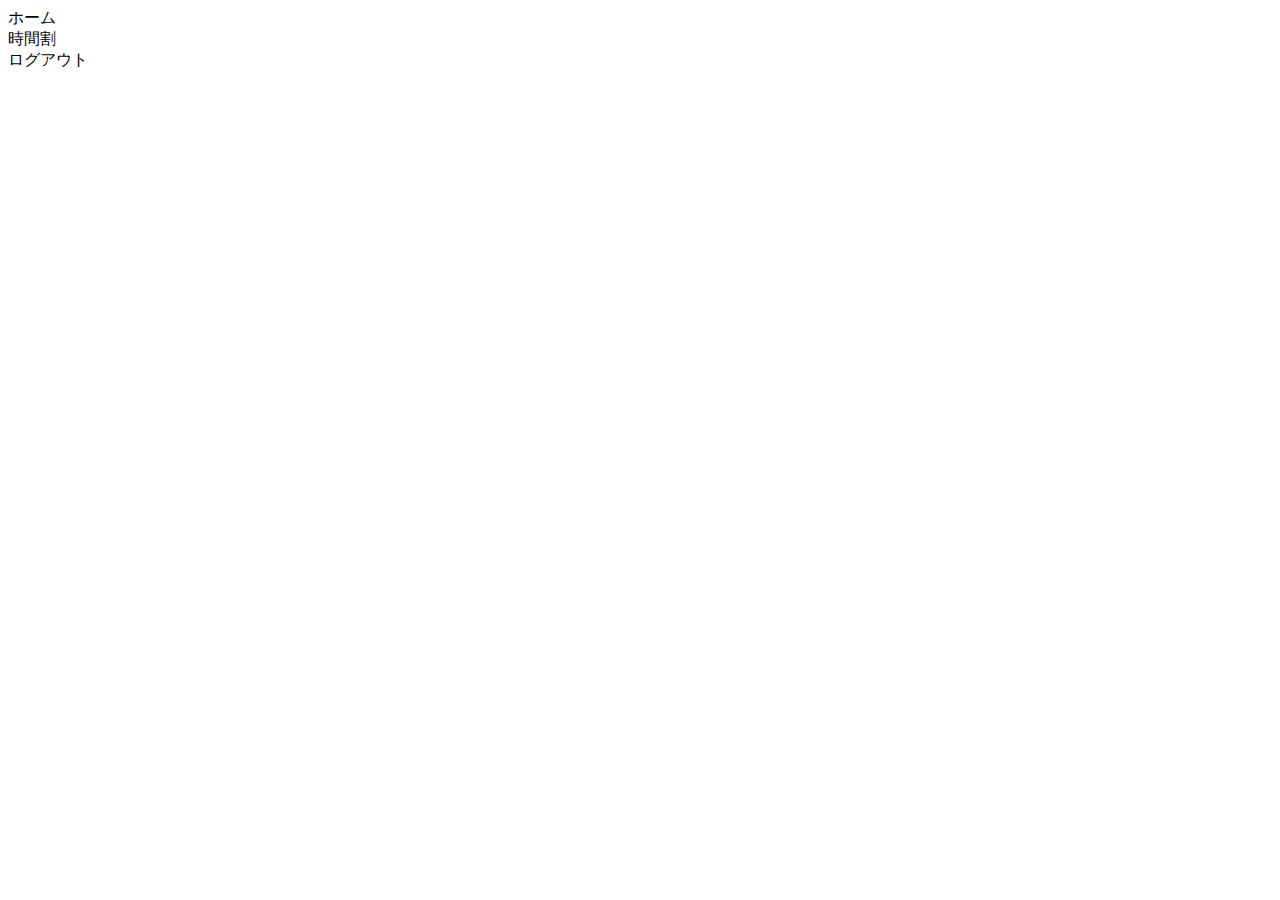
==== home.html @ b713095b "Create home.html" ====
<!DOCTYPE html>
<html lang="ja">
<head>
  <meta charset="UTF-8" />
  <meta name="viewport" content="width=device-width, initial-scale=1.0"/>
  <title>ホーム</title>
  <link rel="stylesheet" href="style.css" />
</head>
<body>
  <div class="sidebar">
    <div class="nav-button" id="nav-home">ホーム</div>
    <div class="nav-button" id="nav-schedule">時間割</div>
    <div class="nav-button logout" id="logoutBtn">ログアウト</div>
  </div>
  <div class="main-content">
    <h2 id="welcome"></h2>
    <div id="user-info"></div>
    <div id="schedule-table"></div>
  </div>
  <script src="auth.js"></script>
  <script src="logout.js"></script>
</body>
</html>
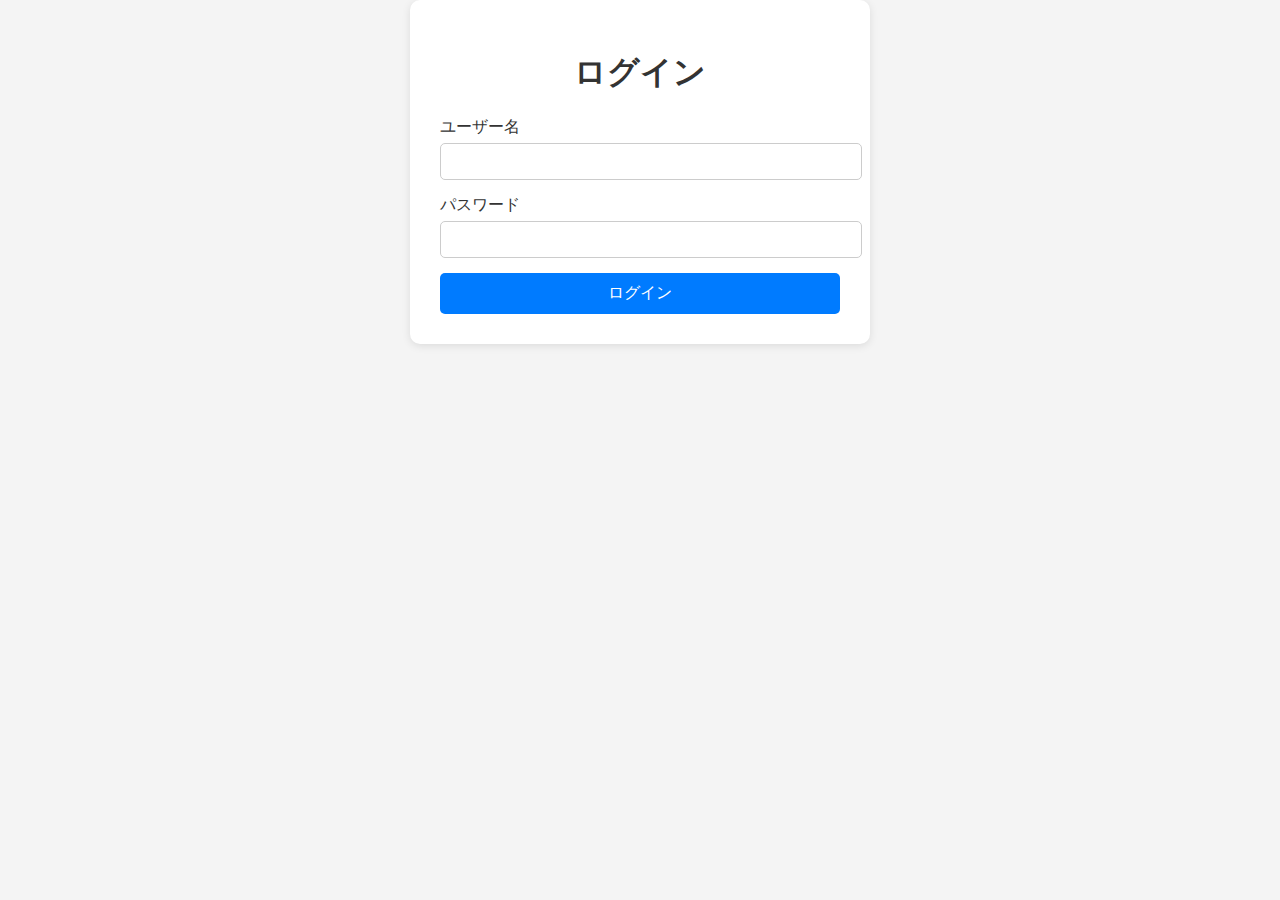
==== commit ab40766b: "Update home.html" ====
--- a/home.html
+++ b/home.html
@@ -1,23 +1,44 @@
 <!DOCTYPE html>
 <html lang="ja">
 <head>
-  <meta charset="UTF-8" />
-  <meta name="viewport" content="width=device-width, initial-scale=1.0"/>
+  <meta charset="UTF-8">
   <title>ホーム</title>
-  <link rel="stylesheet" href="style.css" />
+  <link rel="stylesheet" href="style.css">
 </head>
 <body>
   <div class="sidebar">
-    <div class="nav-button" id="nav-home">ホーム</div>
-    <div class="nav-button" id="nav-schedule">時間割</div>
-    <div class="nav-button logout" id="logoutBtn">ログアウト</div>
+    <div class="menu">
+      <div class="menu-item active" data-section="home" onclick="showSection('home')">ホーム</div>
+      <div class="menu-item" data-section="schedule" onclick="showSection('schedule')">時間割</div>
+      <div class="menu-item" data-section="account" onclick="showSection('account')">アカウント</div>
+    </div>
+    <div class="logout-wrapper">
+      <button id="logout">ログアウト</button>
+    </div>
   </div>
-  <div class="main-content">
-    <h2 id="welcome"></h2>
-    <div id="user-info"></div>
-    <div id="schedule-table"></div>
+
+  <div class="content">
+    <!-- ホーム画面 -->
+    <div id="home-section" class="section">
+      <h2>ようこそ！</h2>
+      <p id="user-info">ユーザー情報を読み込み中...</p>
+    </div>
+
+    <!-- 時間割画面 -->
+    <div id="schedule-section" class="section" style="display:none;">
+      <h2>時間割</h2>
+      <div id="schedule-table">読み込み中...</div>
+    </div>
+
+    <!-- アカウント画面 -->
+    <div id="account-section" class="section" style="display:none;">
+      <h2>アカウント</h2>
+      <p>Google連携機能は現在準備中です。</p>
+    </div>
   </div>
+
   <script src="auth.js"></script>
-  <script src="logout.js"></script>
+  <script src="schedule.js"></script>
+  <script src="home.js"></script>
 </body>
 </html>
--- a/style.css
+++ b/style.css
@@ -0,0 +1,115 @@
+body {
+  margin: 0;
+  font-family: 'Arial', sans-serif;
+  background-color: #f4f4f4;
+  color: #333;
+}
+
+/* ログイン画面 */
+.container {
+  width: 400px;
+  max-width: 90%;
+  margin: auto;
+  padding: 30px;
+  background: white;
+  border-radius: 10px;
+  box-shadow: 0 2px 8px rgba(0,0,0,0.1);
+}
+
+h1, h2 {
+  text-align: center;
+}
+
+.input-group {
+  margin-bottom: 15px;
+}
+
+label {
+  display: block;
+  margin-bottom: 5px;
+}
+
+input {
+  width: 100%;
+  padding: 10px;
+  border: 1px solid #ccc;
+  border-radius: 5px;
+}
+
+.login-btn {
+  width: 100%;
+  padding: 10px;
+  background: #007BFF;
+  border: none;
+  border-radius: 5px;
+  color: white;
+  font-size: 16px;
+  cursor: pointer;
+}
+
+.login-btn:hover {
+  background: #0056b3;
+}
+
+.error-banner {
+  background: #f8d7da;
+  color: #721c24;
+  padding: 10px;
+  border: 1px solid #f5c6cb;
+  border-radius: 5px;
+  margin-top: 15px;
+  display: none;
+}
+
+/* ホーム画面共通 */
+.sidebar {
+  position: fixed;
+  top: 0;
+  left: 0;
+  width: 200px;
+  height: 100vh;
+  background: #007BFF;
+  display: flex;
+  flex-direction: column;
+  color: white;
+}
+
+.nav-button {
+  padding: 20px;
+  cursor: pointer;
+  transition: background 0.3s;
+}
+
+.nav-button:hover,
+.nav-button.active {
+  background: #0056b3;
+}
+
+.nav-button.logout {
+  margin-top: auto;
+  background: #dc3545;
+  border-radius: 0;
+}
+
+.nav-button.logout:hover {
+  background: #c82333;
+}
+
+/* メインコンテンツ */
+.main-content {
+  margin-left: 200px;
+  padding: 20px;
+}
+
+/* 時間割テーブル */
+table {
+  width: 100%;
+  border-collapse: collapse;
+  margin-top: 20px;
+}
+
+th, td {
+  border: 1px solid #aaa;
+  padding: 10px;
+  text-align: center;
+}
